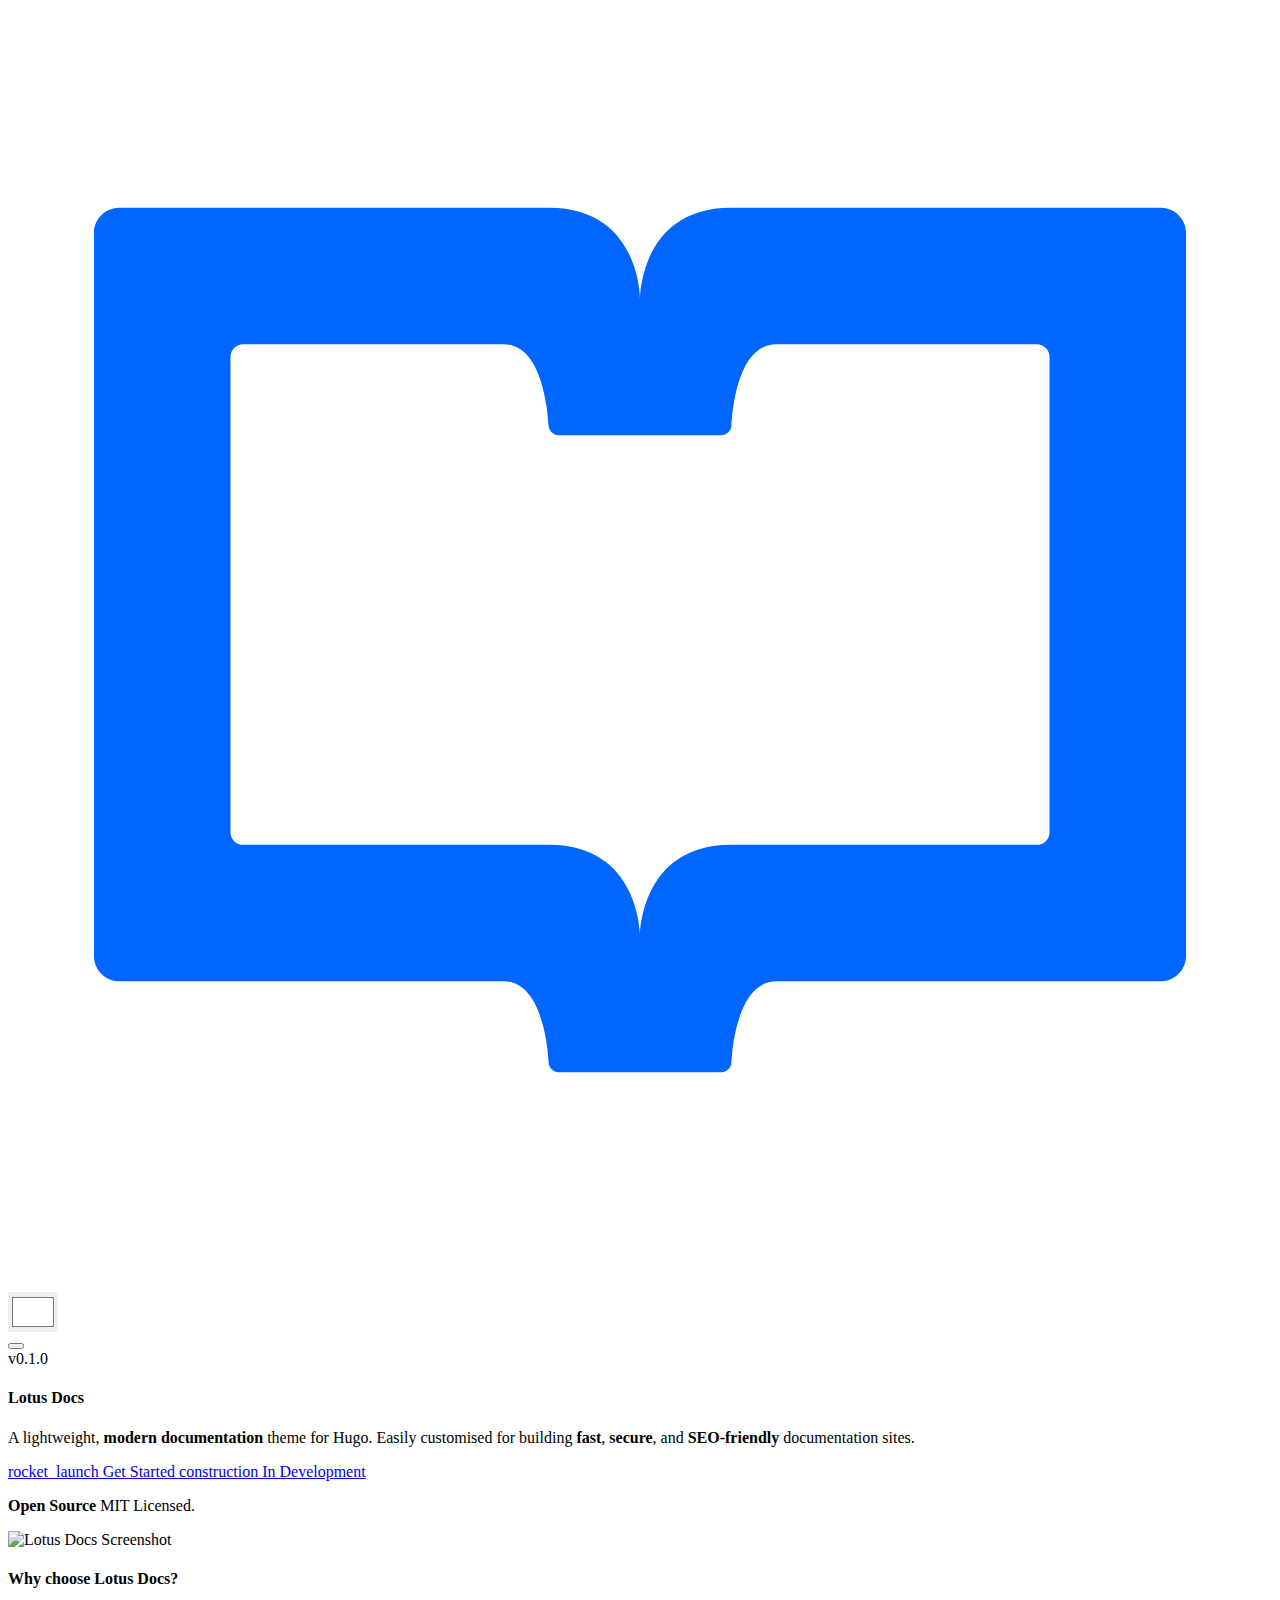
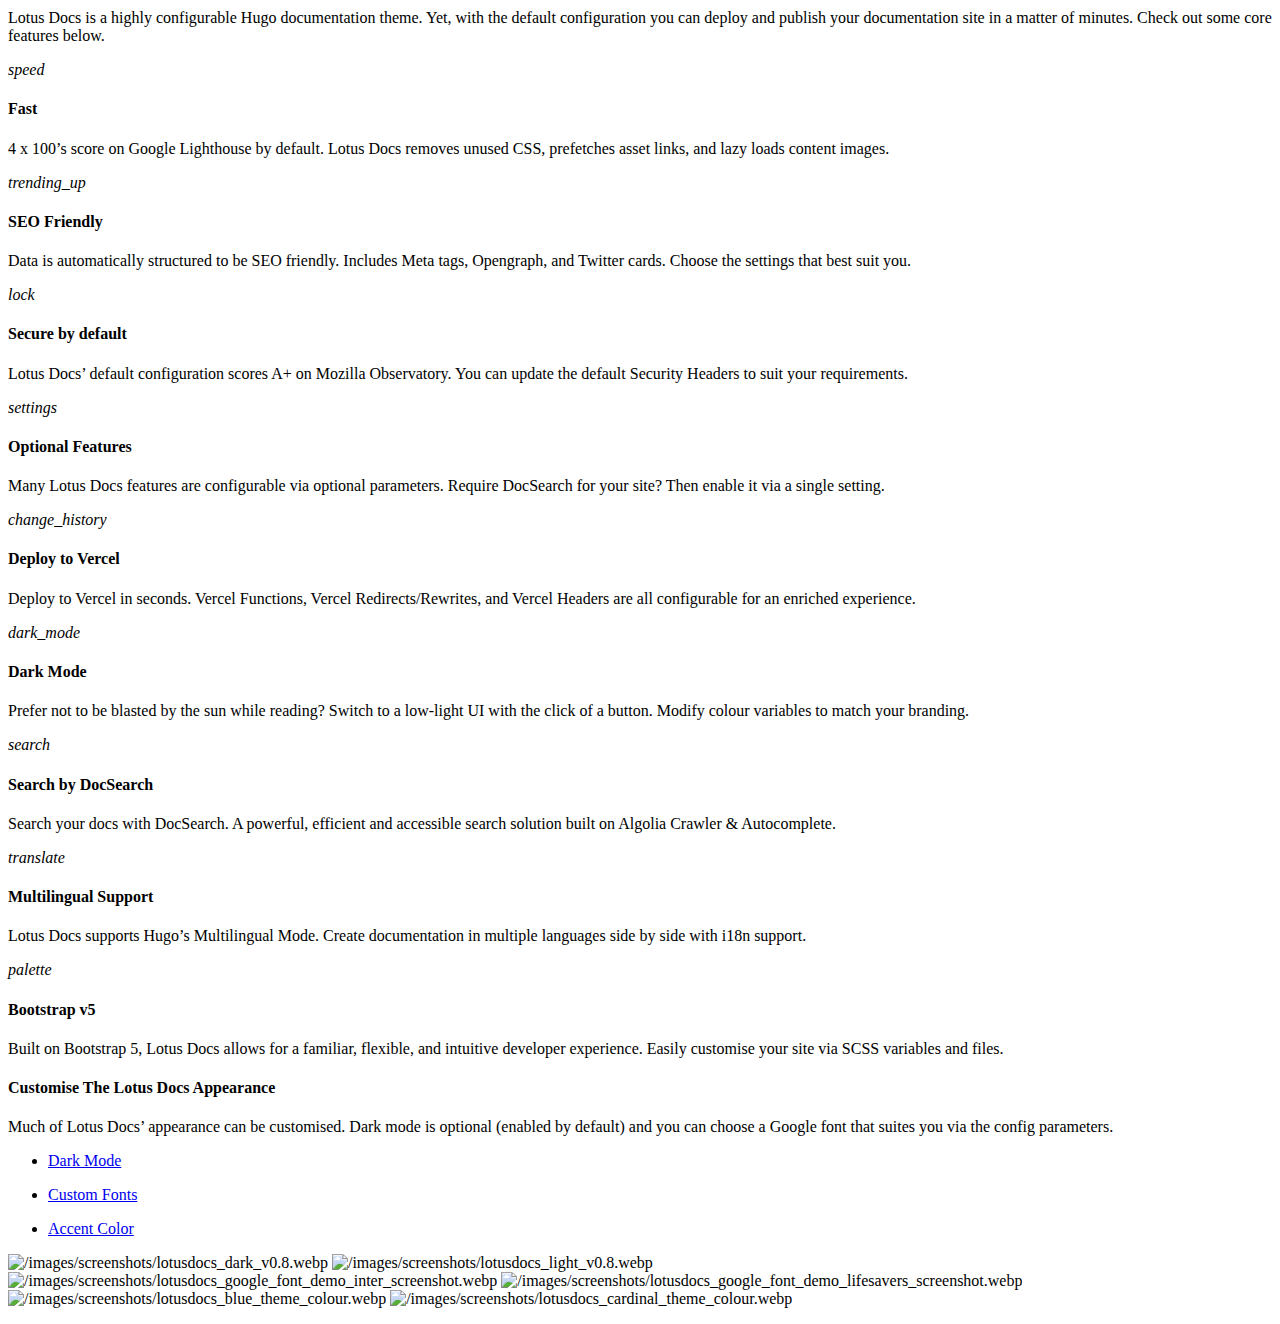
==== Part1/projects/hugoGroupProject/lotusdocs/public/index.html @ 67006d05 "Add main project" ====
<!DOCTYPE html>




    

    

    

    





    
    

    
    

    
    
        
        
            
                
            
                
            
                
            
        




<html lang="en" dir="ltr"><head>
	<meta name="generator" content="Hugo 0.124.1"><script src="/livereload.js?mindelay=10&amp;v=2&amp;port=51701&amp;path=livereload" data-no-instant defer></script>
    <meta charset="utf-8" />
    <title></title>
    <meta name="robots" content="noindex">
    <meta name="viewport" content="width=device-width, initial-scale=1.0">
    <meta name="description" content="A Lightweight, Modern Documentation Theme for Hugo" />
    <meta name="keywords" content="Documentation, Hugo, Hugo Theme, Bootstrap" />
    <meta name="author" content="Colin Wilson - Lotus Labs" />
    <meta name="email" content="support@aigis.uk" />
    <meta name="website" content="https://lotusdocs.dev" />
    <meta name="Version" content="v0.1.0" />
    
    <link rel="icon" href="//localhost:51701/favicon.ico" sizes="any">
<link rel="icon" type="image/svg+xml" href="//localhost:51701/favicon.svg">
<link rel="apple-touch-icon" sizes="180x180" href="//localhost:51701/apple-touch-icon.png">
<link rel="icon" type="image/png" sizes="32x32" href="//localhost:51701/favicon-32x32.png">
<link rel="icon" type="image/png" sizes="16x16" href="//localhost:51701/favicon-16x16.png">
<link rel="manifest" crossorigin="use-credentials" href="//localhost:51701/site.webmanifest">

    

    <link rel="stylesheet" href="/scss/style.css" />
    
    
    
    
    
    
    
        <script src="/js/bootstrap.js" defer></script>
    
    
        
            <script type="text/javascript" src="//localhost:51701/js/image-compare.js" ></script>
    </head><body>
        <div>
<header id="topnav">
    <div class="container d-flex justify-content-between align-items-center">
        
        <a class="logo" aria-label="Home" href='/'>
            
                <?xml version="1.0" encoding="UTF-8"?><svg id="Layer_1" xmlns="http://www.w3.org/2000/svg" viewBox="0 0 250 250"><path d="m143,39.5c-18,0-18,18-18,18,0,0,0-18-18-18H22c-2.76,0-5,2.24-5,5v143c0,2.76,2.24,5,5,5h76c7.2,0,8.64,11.52,8.93,16.13.07,1.05.95,1.87,2,1.87h32.14c1.06,0,1.94-.82,2-1.87.29-4.61,1.73-16.13,8.93-16.13h76c2.76,0,5-2.24,5-5V44.5c0-2.76-2.24-5-5-5h-85Zm63,123.5c0,1.38-1.12,2.5-2.5,2.5h-60.5c-18,0-18,18-18,18,0,0,0-18-18-18h-60.5c-1.38,0-2.5-1.12-2.5-2.5v-94c0-1.38,1.12-2.5,2.5-2.5h51.5c7.2,0,8.64,11.52,8.93,16.13.07,1.05.95,1.87,2,1.87h32.14c1.06,0,1.94-.82,2-1.87.29-4.61,1.73-16.13,8.93-16.13h51.5c1.38,0,2.5,1.12,2.5,2.5v94Z" style="fill:#06f;"/></svg>
            
        </a>
        

        <div class="d-flex align-items-center">

            <div id="navigation">
                
                <ul class="navigation-menu nav-right">
                </ul>
            </div>

            
<div class="color-picker-container ms-3">
    <input type="color" id="colorPicker" value="#ffffff" title="Choose your color" style="height: 40px; border: none;">
</div>


            
            
            

            <div class="menu-extras ms-3 me-2">
                <div class="menu-item">
                    
                    <button class="navbar-toggle btn btn-icon btn-soft-light" id="isToggle" aria-label="toggleMenu" onclick="toggleMenu()">
                        <div class="lines">
                            <span></span>
                            <span></span>
                            <span></span>
                        </div>
                    </button>
                    
                </div>
            </div>

        </div>
    </div>
</header>
</div>
        <div class="mb-4" id="content">
    
    

    
        
        
        
        
            
        
    
        
        
        
        
            
        
    
        
        
        
        
            
        
    

    
        
        
        




    
    
    
    
        <style>
            .hero {
                
                    
                        @media (min-width: 768px) {
                            background-image: url("/images/templates/hero/gradient-desktop.webp");
                        }
                    
                
                
                    
                        background-image: url("/images/templates/hero/gradient-mobile.webp");
                    
                
            }
        </style>

<section id="hero" class="d-table w-100 overflow-hidden hero">
    <div class="container">
        <div class="row mt-5 align-items-center">

            <div class="col-lg-6 col-md-6">
                <div class="title-heading">
                    
                    <span class="badge  bg-soft-primary mb-1">v0.1.0</span>
                    
                    <h4 class="heading mt-0 mb-3">
                        
                        Lotus Docs
                    </h4>
                    
                    <p class="para-desc text-muted mb-0">A lightweight, <strong>modern documentation</strong> theme for Hugo. Easily customised for building <strong>fast</strong>, <strong>secure</strong>, and <strong>SEO-friendly</strong> documentation sites.</p>
                    

                    <div class="mt-3">
                        
                            <a href="/" class="btn btn-lg btn-primary me-2 mt-2">
                                
                                    <span class="material-icons align-middle">rocket_launch</span>
                                
                                
                                    Get Started
                                
                            </a>
                        
                        
                        <a href="https://github.com/colinwilson/lotusdocs" class="btn btn-lg btn-outline-primary mt-2">
                            
                                <span class="material-icons align-middle">construction</span>
                            
                            
                                In Development
                            
                        </a>
                        
                    </div>

                    
                    <p class="text-muted mb-0 mt-3"><strong>Open Source</strong> MIT Licensed.</p>
                    
                </div>
            </div>

            <div class="col-lg-6 col-md-6 mt-4 pt-4 mt-sm-0 pt-sm-0">
                
                    
                    
                    
                    
                    
                    
                    
                        <div class="ms-lg-4">
                            <div class="classic-hero-image">
                                
                                    
                                        
                                            <img src="/images/lotus_docs_screenshot_huea63e9b4b3759fd29bd9f072754ae476_100589_1349x768_resize_q85_h3_lanczos_3.webp" class="shadow-lg mx-auto d-block rounded-top-4" width="1349" height="768" alt="Lotus Docs Screenshot">
                                        
                                    
                                
                            </div>
                        </div>
                    
                
            </div>

        </div>
    </div> 
</section>



    
        
        
        



<section id="featureGrid">
    <div class="container mt-100 mt-60">
        <div class="row justify-content-center">
            <div class="col-12 text-center">
                <div class="section-title">
                    
                        <h4 class="title fw-bold mb-4">Why choose Lotus Docs?</h4>
                    
                    
                        <p class="text-muted para-desc mb-4 pb-2 mx-auto">Lotus Docs is a highly configurable Hugo documentation theme. Yet, with the default configuration you can deploy and publish your documentation site in a matter of minutes. Check out some core features below.</p>
                    
                </div>
            </div>
        </div>

        <div class="row">
            <div class="col-lg-12">
                <div class="row">
                    
                        <div class="col-md-4 col-12">
                            <div class="d-flex features feature-primary p-3">
                                <div class="icon text-center rounded-3 text-primary me-3">
                                    <i class="material-icons align-middle h4 mb-0">speed</i>
                                </div>
                                <div class="flex-1">
                                    <h4 class="title">Fast</h4>
                                    <p class="text-muted para mb-0">4 x 100&rsquo;s score on Google Lighthouse by default. Lotus Docs removes unused CSS, prefetches asset links, and lazy loads content images.</p>
                                    
                                </div>
                            </div>
                        </div>
                        
                    
                        <div class="col-md-4 col-12">
                            <div class="d-flex features feature-primary p-3">
                                <div class="icon text-center rounded-3 text-primary me-3">
                                    <i class="material-icons align-middle h4 mb-0">trending_up</i>
                                </div>
                                <div class="flex-1">
                                    <h4 class="title">SEO Friendly</h4>
                                    <p class="text-muted para mb-0">Data is automatically structured to be SEO friendly. Includes Meta tags, Opengraph, and Twitter cards. Choose the settings that best suit you.</p>
                                    
                                </div>
                            </div>
                        </div>
                        
                    
                        <div class="col-md-4 col-12">
                            <div class="d-flex features feature-primary p-3">
                                <div class="icon text-center rounded-3 text-primary me-3">
                                    <i class="material-icons align-middle h4 mb-0">lock</i>
                                </div>
                                <div class="flex-1">
                                    <h4 class="title">Secure by default</h4>
                                    <p class="text-muted para mb-0">Lotus Docs&rsquo; default configuration scores A+ on Mozilla Observatory. You can update the default Security Headers to suit your requirements.</p>
                                    
                                </div>
                            </div>
                        </div>
                        
                    
                        <div class="col-md-4 col-12">
                            <div class="d-flex features feature-primary p-3">
                                <div class="icon text-center rounded-3 text-primary me-3">
                                    <i class="material-icons align-middle h4 mb-0">settings</i>
                                </div>
                                <div class="flex-1">
                                    <h4 class="title">Optional Features</h4>
                                    <p class="text-muted para mb-0">Many Lotus Docs features are configurable via optional parameters. Require DocSearch for your site? Then enable it via a single setting.</p>
                                    
                                </div>
                            </div>
                        </div>
                        
                    
                        <div class="col-md-4 col-12">
                            <div class="d-flex features feature-primary p-3">
                                <div class="icon text-center rounded-3 text-primary me-3">
                                    <i class="material-icons align-middle h4 mb-0">change_history</i>
                                </div>
                                <div class="flex-1">
                                    <h4 class="title">Deploy to Vercel</h4>
                                    <p class="text-muted para mb-0">Deploy to Vercel in seconds. Vercel Functions, Vercel Redirects/Rewrites, and Vercel Headers are all configurable for an enriched experience.</p>
                                    
                                </div>
                            </div>
                        </div>
                        
                    
                        <div class="col-md-4 col-12">
                            <div class="d-flex features feature-primary p-3">
                                <div class="icon text-center rounded-3 text-primary me-3">
                                    <i class="material-icons align-middle h4 mb-0">dark_mode</i>
                                </div>
                                <div class="flex-1">
                                    <h4 class="title">Dark Mode</h4>
                                    <p class="text-muted para mb-0">Prefer not to be blasted by the sun while reading? Switch to a low-light UI with the click of a button. Modify colour variables to match your branding.</p>
                                    
                                </div>
                            </div>
                        </div>
                        
                    
                        <div class="col-md-4 col-12">
                            <div class="d-flex features feature-primary p-3">
                                <div class="icon text-center rounded-3 text-primary me-3">
                                    <i class="material-icons align-middle h4 mb-0">search</i>
                                </div>
                                <div class="flex-1">
                                    <h4 class="title">Search by DocSearch</h4>
                                    <p class="text-muted para mb-0">Search your docs with DocSearch. A powerful, efficient and accessible search solution built on Algolia Crawler &amp; Autocomplete.</p>
                                    
                                </div>
                            </div>
                        </div>
                        
                    
                        <div class="col-md-4 col-12">
                            <div class="d-flex features feature-primary p-3">
                                <div class="icon text-center rounded-3 text-primary me-3">
                                    <i class="material-icons align-middle h4 mb-0">translate</i>
                                </div>
                                <div class="flex-1">
                                    <h4 class="title">Multilingual Support</h4>
                                    <p class="text-muted para mb-0">Lotus Docs supports Hugo&rsquo;s Multilingual Mode. Create documentation in multiple languages side by side with i18n support.</p>
                                    
                                </div>
                            </div>
                        </div>
                        
                    
                        <div class="col-md-4 col-12">
                            <div class="d-flex features feature-primary p-3">
                                <div class="icon text-center rounded-3 text-primary me-3">
                                    <i class="material-icons align-middle h4 mb-0">palette</i>
                                </div>
                                <div class="flex-1">
                                    <h4 class="title">Bootstrap v5</h4>
                                    <p class="text-muted para mb-0">Built on Bootstrap 5, Lotus Docs allows for a familiar, flexible, and intuitive developer experience. Easily customise your site via SCSS variables and files.</p>
                                    
                                </div>
                            </div>
                        </div>
                        
                    
                </div>
                
            </div>
            
        </div>
        
    </div>
    
</section>



    
        
        
        


<section id="imageCompare">
    <div class="container mt-100 mt-60">
        <div class="row justify-content-center">
            <div class="col-12 text-center">
                <div class="section-title mb-4 pb-2">
                    
                        <h4 class="title fw-bold mb-4">Customise The Lotus Docs Appearance</h4>
                    
                    
                        <p class="text-muted para-desc mb-0 mx-auto">Much of Lotus Docs&rsquo; appearance can be customised. Dark mode is optional (enabled by default) and you can choose a Google font that suites you via the config parameters.</p>
                    
                </div>
            </div>
        </div>

        <div class="row justify-content-center">
            <div class="col-lg-8 col-md-12 mt-3 pt-2 text-center">
                <ul class="nav nav-pills nav-justified flex-column flex-sm-row rounded bg-primary" id="pills-tab-imageCompare" role="tablist">
                    
                        <li class="nav-item">
                            <a class="nav-link rounded active" id="dark-mode-tab" data-bs-toggle="pill" href="#pills-imageCompare-dark-mode" role="tab" aria-controls="pills-dark-mode" aria-selected="false">
                                <div class="text-center py-2">
                                    <p class="mb-0 fs-6 fw-semibold">Dark Mode</p>
                                </div>
                            </a>
                        </li>
                    
                        <li class="nav-item">
                            <a class="nav-link rounded" id="custom-fonts-tab" data-bs-toggle="pill" href="#pills-imageCompare-custom-fonts" role="tab" aria-controls="pills-custom-fonts" aria-selected="false">
                                <div class="text-center py-2">
                                    <p class="mb-0 fs-6 fw-semibold">Custom Fonts</p>
                                </div>
                            </a>
                        </li>
                    
                        <li class="nav-item">
                            <a class="nav-link rounded" id="accent-color-tab" data-bs-toggle="pill" href="#pills-imageCompare-accent-color" role="tab" aria-controls="pills-accent-color" aria-selected="false">
                                <div class="text-center py-2">
                                    <p class="mb-0 fs-6 fw-semibold">Accent Color</p>
                                </div>
                            </a>
                        </li>
                    
                </ul>
            </div>
        </div>

        <div class="row">
            <div class="col-12 mt-4 pt-2">
                <div class="tab-content" id="pills-tab-imageCompareContent">
                    
                    <div class="tab-pane fade show active" id="pills-imageCompare-dark-mode" role="tabpanel" aria-labelledby="dark-mode-tab">
                        <div class="row align-items-center">
                            <div class="col-md-12">
                                
                                
                                
                                
                                
                                
                                
                                    <div id="dark-mode-compare" class="image-compare rounded-md border">
                                        
                                            <img src="/images/screenshots/lotusdocs_dark_v0.8.webp" alt="/images/screenshots/lotusdocs_dark_v0.8.webp" />
                                        
                                        
                                            <img src="/images/screenshots/lotusdocs_light_v0.8.webp" alt="/images/screenshots/lotusdocs_light_v0.8.webp" />
                                        
                                    </div>
                                
                            </div>
                        </div>
                    </div>
                    
                    <div class="tab-pane fade show" id="pills-imageCompare-custom-fonts" role="tabpanel" aria-labelledby="custom-fonts-tab">
                        <div class="row align-items-center">
                            <div class="col-md-12">
                                
                                
                                
                                
                                
                                
                                
                                    <div id="custom-fonts-compare" class="image-compare rounded-md border">
                                        
                                            <img src="/images/screenshots/lotusdocs_google_font_demo_inter_screenshot.webp" alt="/images/screenshots/lotusdocs_google_font_demo_inter_screenshot.webp" />
                                        
                                        
                                            <img src="/images/screenshots/lotusdocs_google_font_demo_lifesavers_screenshot.webp" alt="/images/screenshots/lotusdocs_google_font_demo_lifesavers_screenshot.webp" />
                                        
                                    </div>
                                
                            </div>
                        </div>
                    </div>
                    
                    <div class="tab-pane fade show" id="pills-imageCompare-accent-color" role="tabpanel" aria-labelledby="accent-color-tab">
                        <div class="row align-items-center">
                            <div class="col-md-12">
                                
                                
                                
                                
                                
                                
                                
                                    <div id="accent-color-compare" class="image-compare rounded-md border">
                                        
                                            <img src="/images/screenshots/lotusdocs_blue_theme_colour.webp" alt="/images/screenshots/lotusdocs_blue_theme_colour.webp" />
                                        
                                        
                                            <img src="/images/screenshots/lotusdocs_cardinal_theme_colour.webp" alt="/images/screenshots/lotusdocs_cardinal_theme_colour.webp" />
                                        
                                    </div>
                                
                            </div>
                        </div>
                    </div>
                    
                </div>
            </div>
        </div>
    </div>
</section>


    
    

        </div>
<footer class="footer footer-light footer-bar">
    <div class="footer-py-30">
        <div class="container text-center">
            <div class="row align-items-center">
                <div class="col-sm-6">
                    <div class="text-sm-start">
                        <p class="mb-0">
                            
                            
                        </p>
                    </div>
                </div>

                <div class="col-sm-6 mt-4 mt-sm-0 pt-2 pt-sm-0">
                    
                </div>
            </div>
        </div>
    </div>
</footer>

        
            <script type="text/javascript" src="//localhost:51701/js/bundle.js" ></script>

        
        
        <script>
            const viewers = document.querySelectorAll(".image-compare");
            let configs = [
                {"addCircle":true,"addCircleBlur":false,"labelOptions":{"after":"Light","before":"Dark","onHover":false},"showLabels":true,"startingPoint":50},{"addCircle":true,"addCircleBlur":false,"controlColor":"#3C4257","labelOptions":{"after":"Life Saver","before":"Inter","onHover":false},"showLabels":true,"startingPoint":25},{"addCircle":true,"addCircleBlur":true,"labelOptions":{"after":"Cardinal","before":"Blue","onHover":false},"showLabels":true,"startingPoint":25}
            ];
            viewers.forEach((element, i) => {
                let view = new ImageCompare(element, configs[i]).mount();
            });
        </script>
        

    </body>
</html>
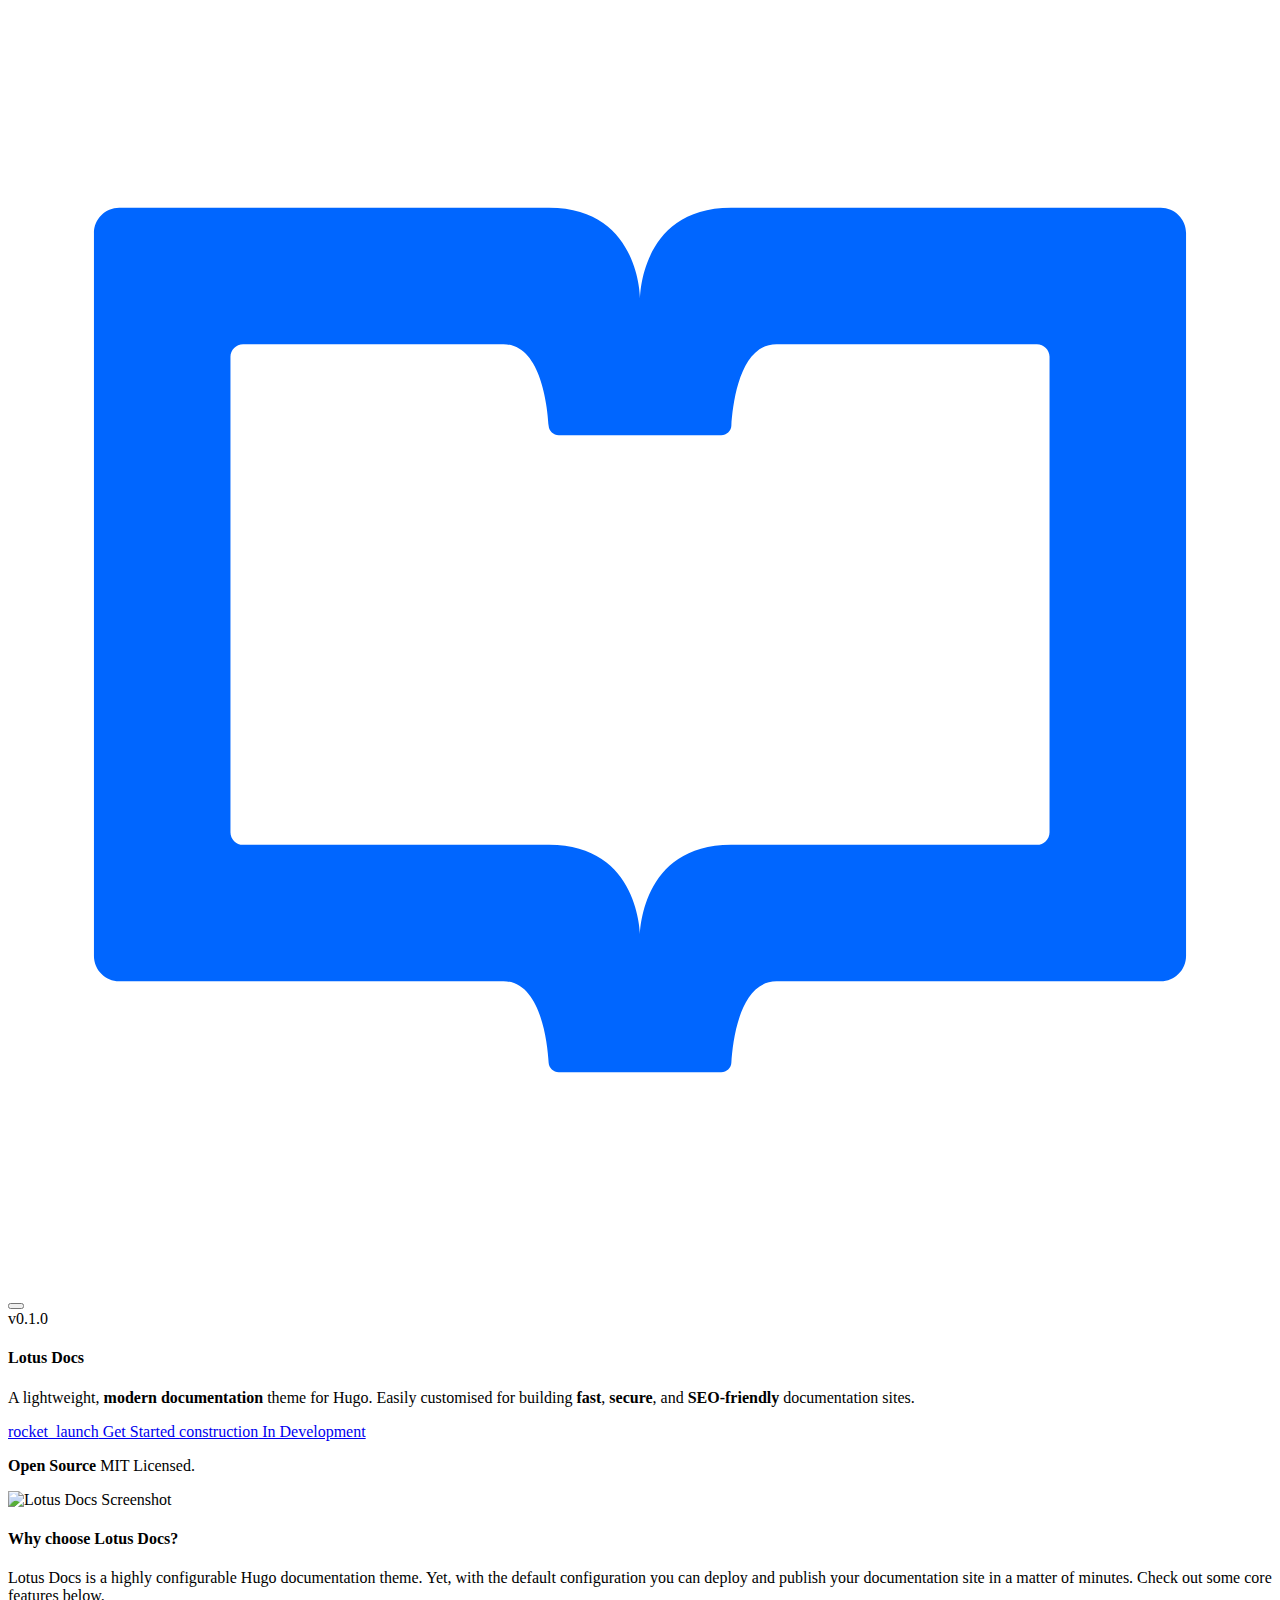
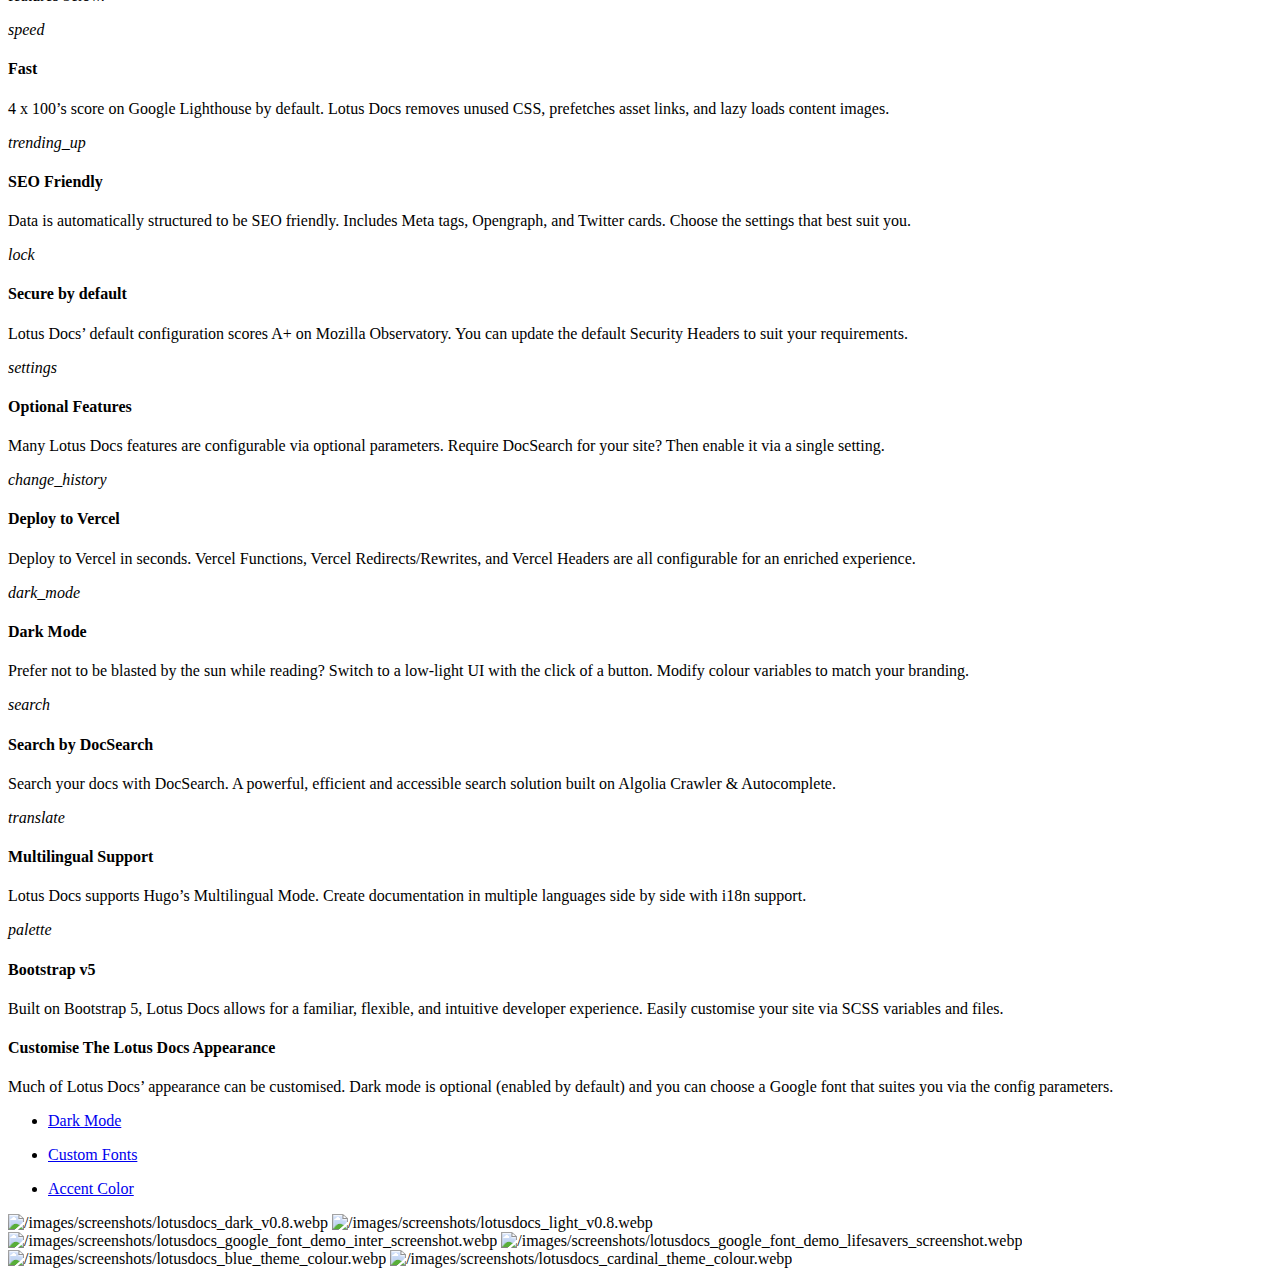
==== commit 667b80b6: "Project update + deployment page" ====
--- a/Part1/projects/hugoGroupProject/lotusdocs/public/index.html
+++ b/Part1/projects/hugoGroupProject/lotusdocs/public/index.html
@@ -38,7 +38,7 @@
 
 
 <html lang="en" dir="ltr"><head>
-	<meta name="generator" content="Hugo 0.124.1"><script src="/livereload.js?mindelay=10&amp;v=2&amp;port=51701&amp;path=livereload" data-no-instant defer></script>
+	<meta name="generator" content="Hugo 0.124.1"><script src="/livereload.js?mindelay=10&amp;v=2&amp;port=1313&amp;path=livereload" data-no-instant defer></script>
     <meta charset="utf-8" />
     <title></title>
     <meta name="robots" content="noindex">
@@ -50,12 +50,12 @@
     <meta name="website" content="https://lotusdocs.dev" />
     <meta name="Version" content="v0.1.0" />
     
-    <link rel="icon" href="//localhost:51701/favicon.ico" sizes="any">
-<link rel="icon" type="image/svg+xml" href="//localhost:51701/favicon.svg">
-<link rel="apple-touch-icon" sizes="180x180" href="//localhost:51701/apple-touch-icon.png">
-<link rel="icon" type="image/png" sizes="32x32" href="//localhost:51701/favicon-32x32.png">
-<link rel="icon" type="image/png" sizes="16x16" href="//localhost:51701/favicon-16x16.png">
-<link rel="manifest" crossorigin="use-credentials" href="//localhost:51701/site.webmanifest">
+    <link rel="icon" href="//localhost:1313/favicon.ico" sizes="any">
+<link rel="icon" type="image/svg+xml" href="//localhost:1313/favicon.svg">
+<link rel="apple-touch-icon" sizes="180x180" href="//localhost:1313/apple-touch-icon.png">
+<link rel="icon" type="image/png" sizes="32x32" href="//localhost:1313/favicon-32x32.png">
+<link rel="icon" type="image/png" sizes="16x16" href="//localhost:1313/favicon-16x16.png">
+<link rel="manifest" crossorigin="use-credentials" href="//localhost:1313/site.webmanifest">
 
     
 
@@ -71,7 +71,7 @@
     
     
         
-            <script type="text/javascript" src="//localhost:51701/js/image-compare.js" ></script>
+            <script type="text/javascript" src="//localhost:1313/js/image-compare.js" ></script>
     </head><body>
         <div>
 <header id="topnav">
@@ -91,12 +91,6 @@
                 <ul class="navigation-menu nav-right">
                 </ul>
             </div>
-
-            
-<div class="color-picker-container ms-3">
-    <input type="color" id="colorPicker" value="#ffffff" title="Choose your color" style="height: 40px; border: none;">
-</div>
-
 
             
             
@@ -575,7 +569,7 @@
 </footer>
 
         
-            <script type="text/javascript" src="//localhost:51701/js/bundle.js" ></script>
+            <script type="text/javascript" src="//localhost:1313/js/bundle.js" ></script>
 
         
         
